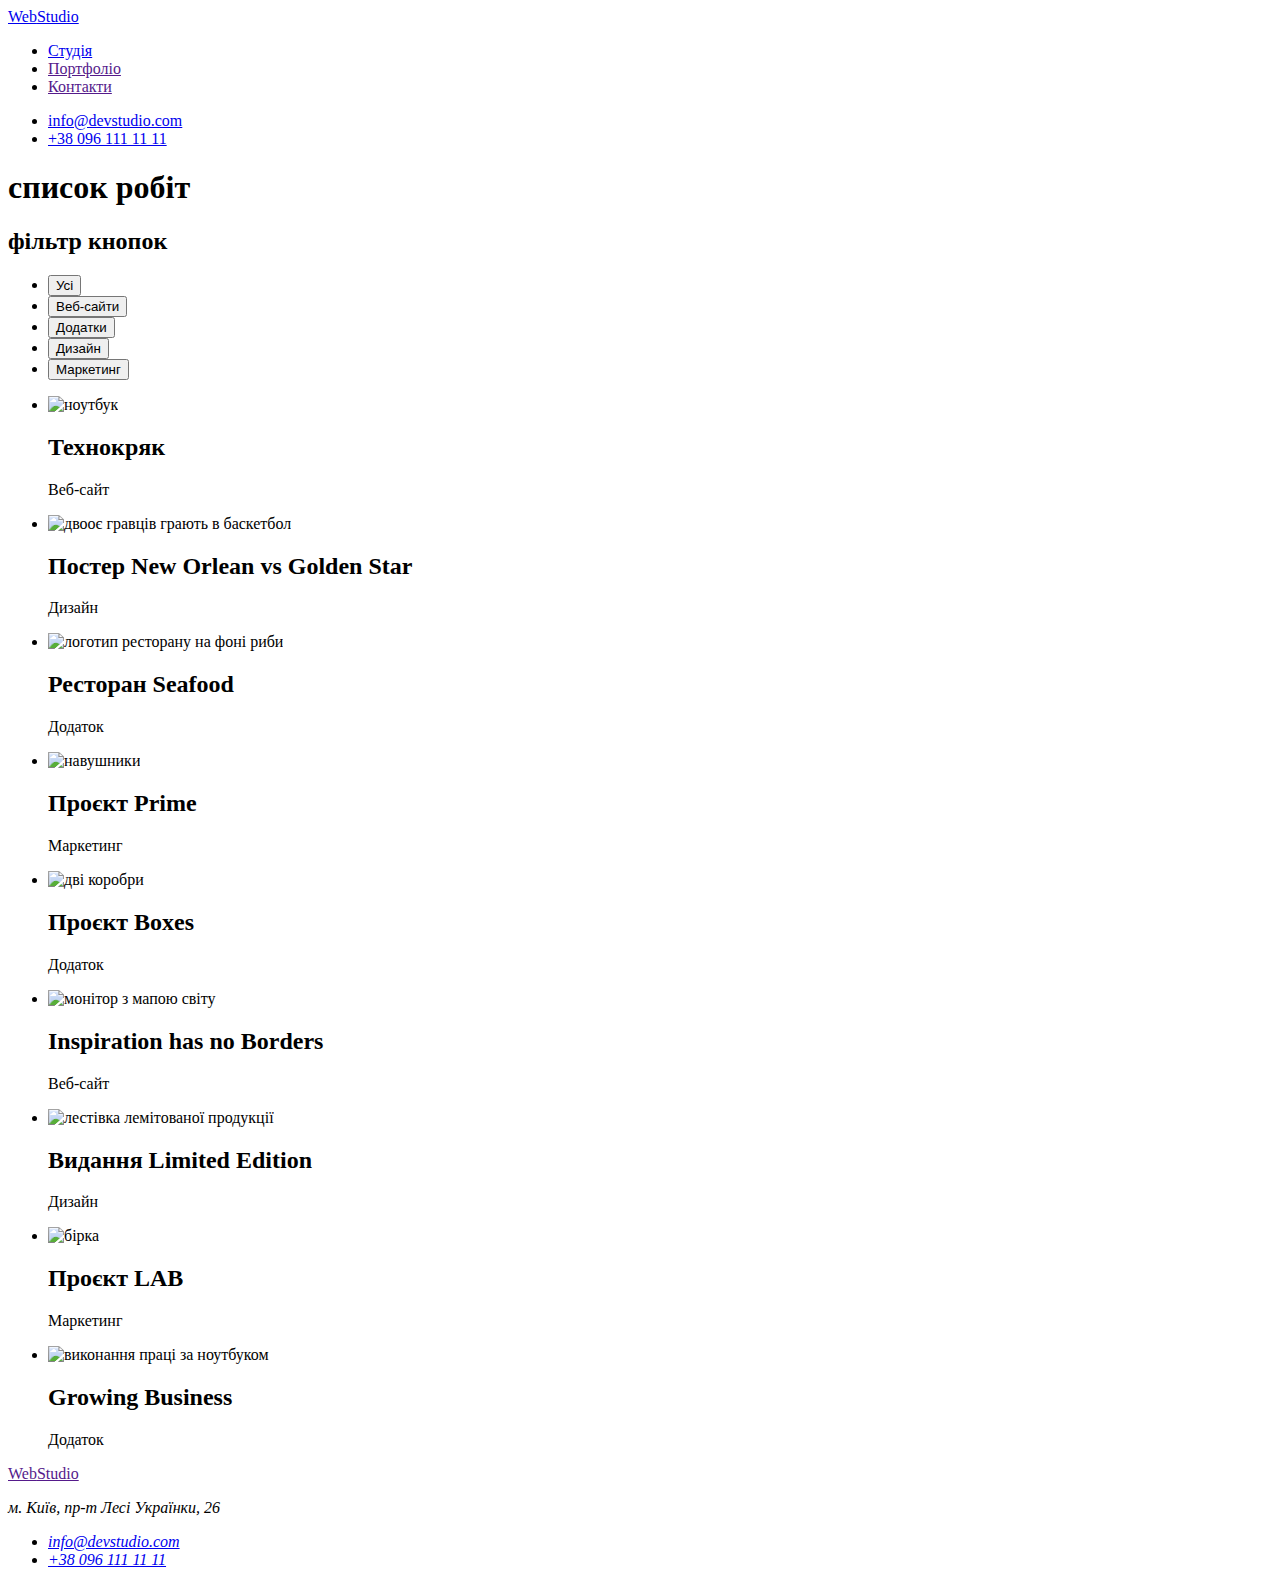
==== portfolio.html @ 6734b7b2 "добавив portfolio.html" ====
<!DOCTYPE html>
<html lang="en">
  <head>
    <meta charset="UTF-8" />
    <meta http-equiv="X-UA-Compatible" content="IE=edge" />
    <meta name="viewport" content="width=device-width, initial-scale=1.0" />
    <link rel="preconnect" href="https://fonts.googleapis.com" />
    <link rel="preconnect" href="https://fonts.gstatic.com" crossorigin />
    <link
      href="https://fonts.googleapis.com/css2?family=Raleway:wght@700&family=Roboto:wght@400;500;700;900&display=swap"
      rel="stylesheet"
    />
    <link rel="stylesheet" href="./css/styles.css" />
    <title>Document</title>
  </head>
  <body>
    <header>
      <!-- лого-->
      <a href="./index.html" class="logo"><span class="logo-color">Web</span>Studio</a>
      <!--силки-->
      <nav>
        <ul>
          <li><a href="./index.html" class="nav-link">Студія</a></li>
          <li><a href="" class="nav-link active-page">Портфоліо</a></li>
          <li><a href="" class="nav-link">Контакти</a></li>
        </ul>
      </nav>
      <!--звязок-->
      <ul>
        <li><a href="mailto:info@devstudio.com" class="nav-connection">info@devstudio.com</a></li>
        <li><a href="tel:+380961111111" class="nav-connection">+38 096 111 11 11</a></li>
      </ul>
    </header>
    <main>
      <section>
        <!-- заголовок скриєм -->
        <h1>список робіт</h1>
        <!-- button-filter -->
        <section class="button-filtr">
            <!-- заголовок скриєм -->
          <h2>фільтр кнопок</h2>
          <ul>
            <li><button type="button" class="button-filter-styles">Усі</button></li>
            <li><button type="button" class="button-filter-styles">Веб-сайти</button></li>
            <li><button type="button" class="button-filter-styles">Додатки</button></li>
            <li><button type="button" class="button-filter-styles">Дизайн</button></li>
            <li><button type="button" class="button-filter-styles">Маркетинг</button></li>
          </ul>
        </section>
        <!--  portfolio-item  -->
        <section class="portfolio-item">
          <ul>
            <li>
              <img src="./img/notebook.jpg" alt="ноутбук" width="370" height="294" />
              <h2 class="title-item">Технокряк</h2>
              <p class="text-category">Веб-сайт</p>
            </li>
            <li>
              <img
                src="./img/game.jpg"
                alt="двооє гравців грають в баскетбол"
                width="370"
                height="294"
              />
              <h2 class="title-item">Постер New Orlean vs Golden Star</h2>
              <p class="text-category">Дизайн</p>
            </li>
            <li>
              <img
                src="./img/fish.jpg"
                alt="логотип ресторану на фоні риби"
                width="370"
                height="294"
              />
              <h2 class="title-item">Ресторан Seafood</h2>
              <p class="text-category">Додаток</p>
            </li>
            <li>
              <img src="./img/headphones.jpg" alt="навушники" width="370" height="294" />
              <h2 class="title-item">Проєкт Prime</h2>
              <p class="text-category">Маркетинг</p>
            </li>
            <li>
              <img src="./img/boxes.jpg" alt=" дві коробри" width="370" height="294" />
              <h2 class="title-item">Проєкт Boxes</h2>
              <p class="text-category">Додаток</p>
            </li>
            <li>
              <img src="./img/monitor.jpg" alt="монітор з мапою світу" width="370" height="294" />
              <h2 class="title-item">Inspiration has no Borders</h2>
              <p class="text-category">Веб-сайт</p>
            </li>
            <li>
              <img
                src="./img/limited.jpg"
                alt="лестівка лемітованої продукції"
                width="370"
                height="294"
              />
              <h2 class="title-item">Видання Limited Edition</h2>
              <p class="text-category">Дизайн</p>
            </li>
            <li>
              <img src="./img/label.jpg" alt="бірка" width="370" height="294" />
              <h2 class="title-item">Проєкт LAB</h2>
              <p class="text-category">Маркетинг</p>
            </li>
            <li>
              <img
                src="./img/work.jpg"
                alt="виконання праці за ноутбуком"
                width="370"
                height="294"
              />
              <h2 class="title-item">Growing Business</h2>
              <p class="text-category">Додаток</p>
            </li>
          </ul>
        </section>
      </section>
    </main>
    <footer class="footer">
      <!--лого-->
      <a href="" class="logo-footer"><span class="logo-footer-color">Web</span>Studio</a>
      <!-- адресс -->
      <address>
        <p class="address">м. Київ, пр-т Лесі Українки, 26</p>
        <!--звязок-->
        <ul>
          <li>
            <a href="mailto:info@devstudio.com" class="connection-footer">info@devstudio.com</a>
          </li>
          <li><a href="tel:+380961111111" class="connection-footer">+38 096 111 11 11</a></li>
        </ul>
      </address>
    </footer>
  </body>
</html>
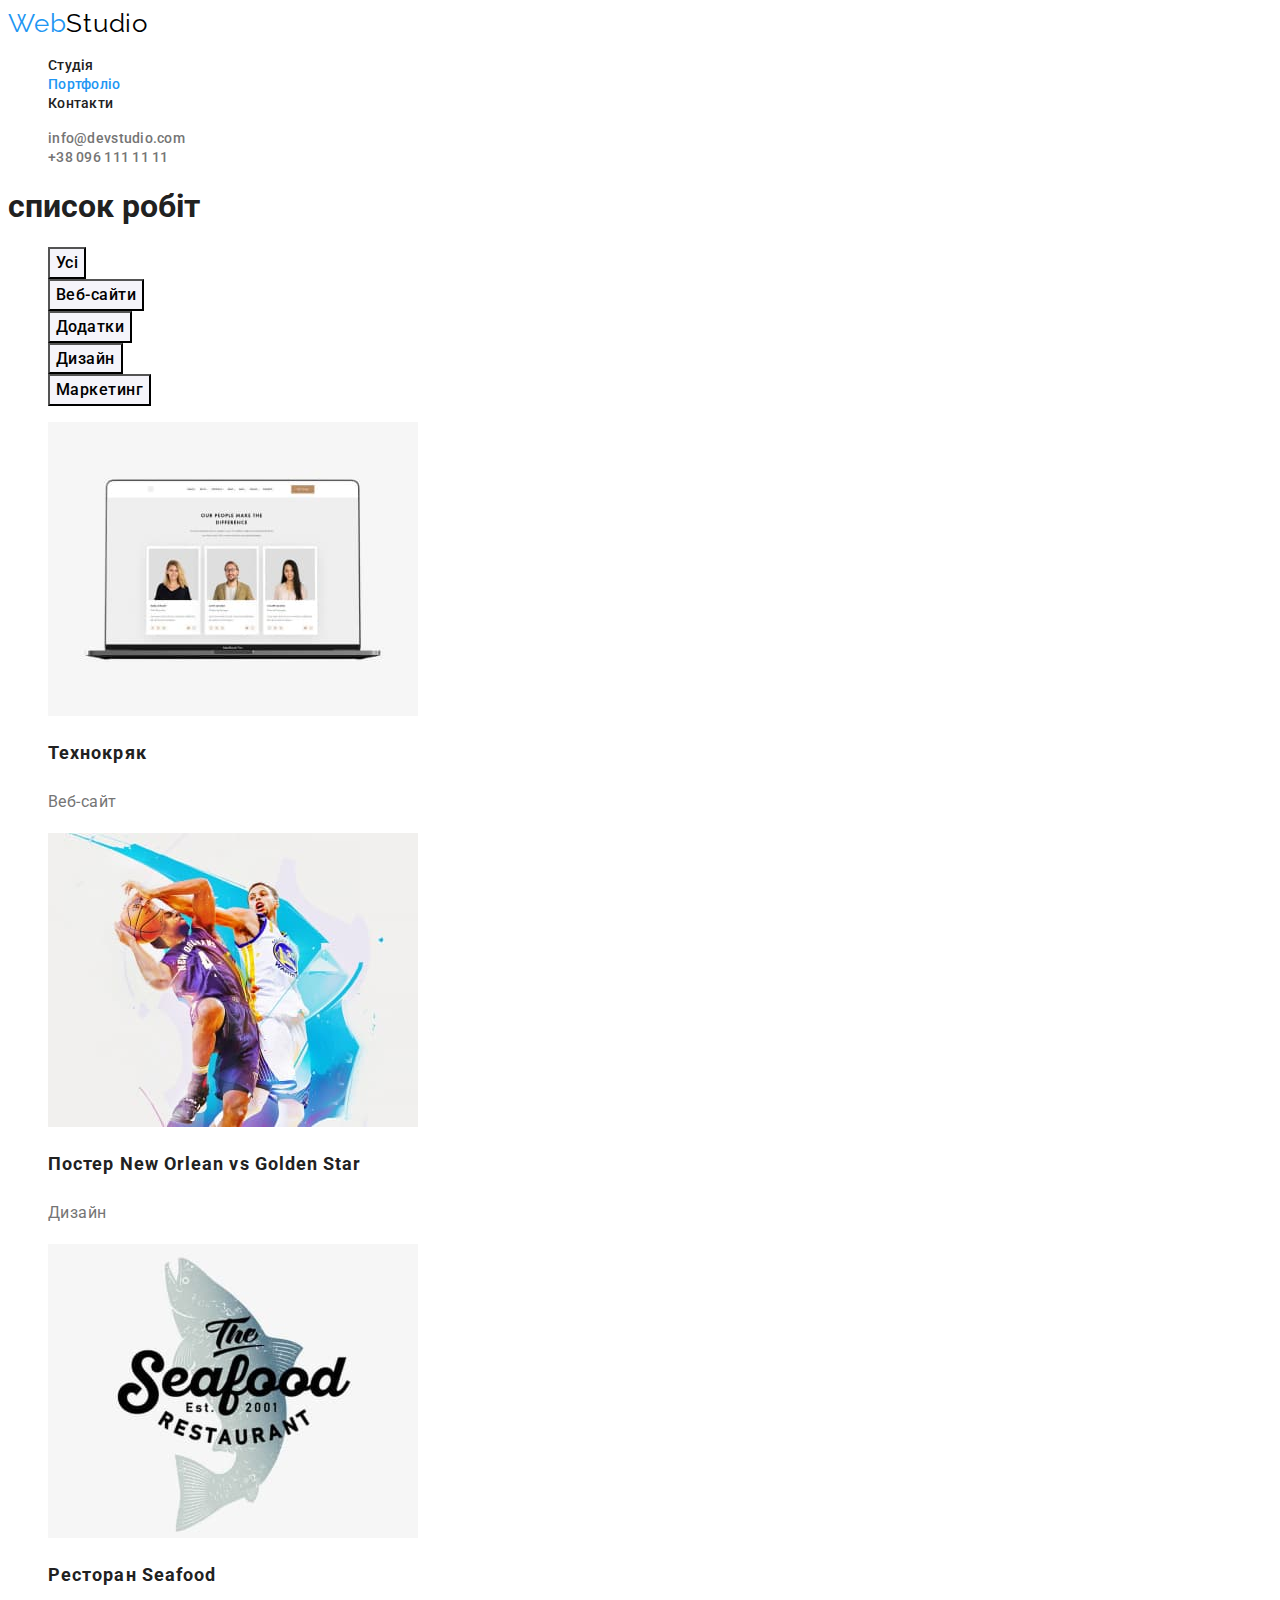
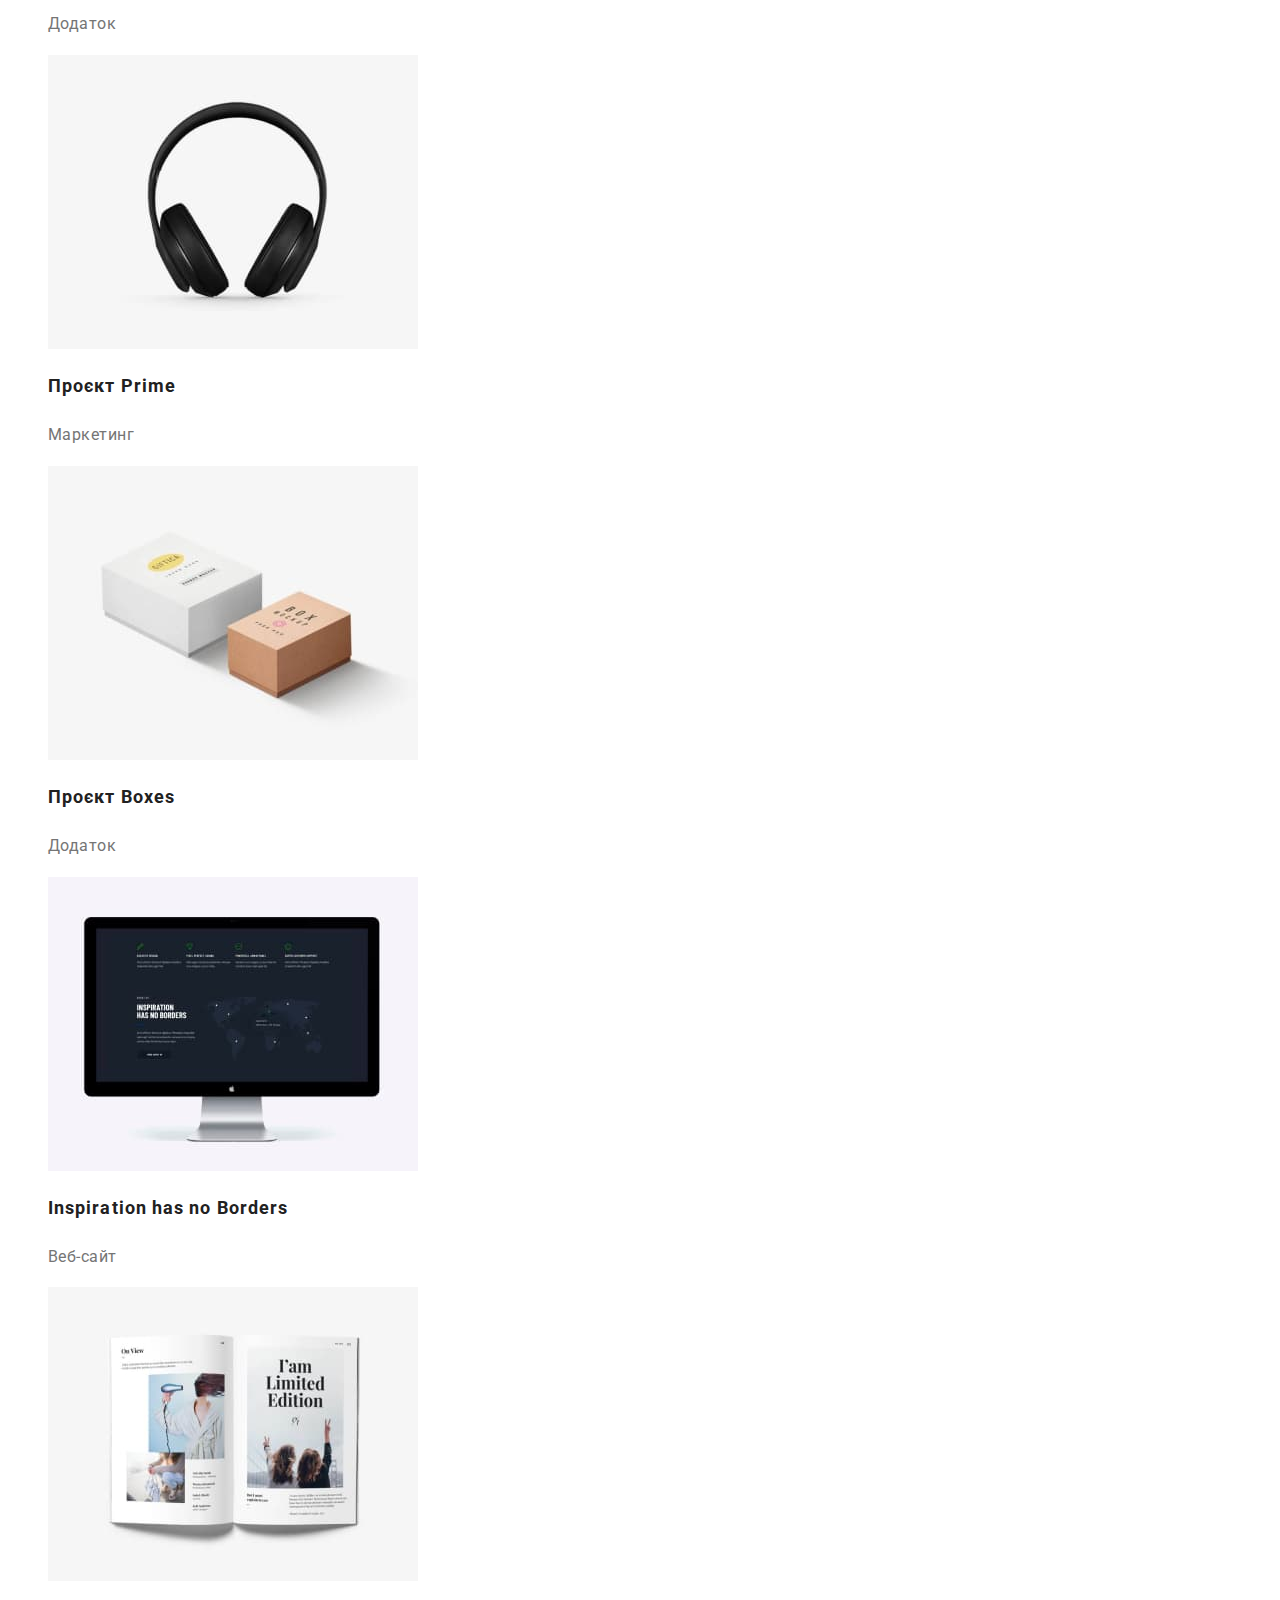
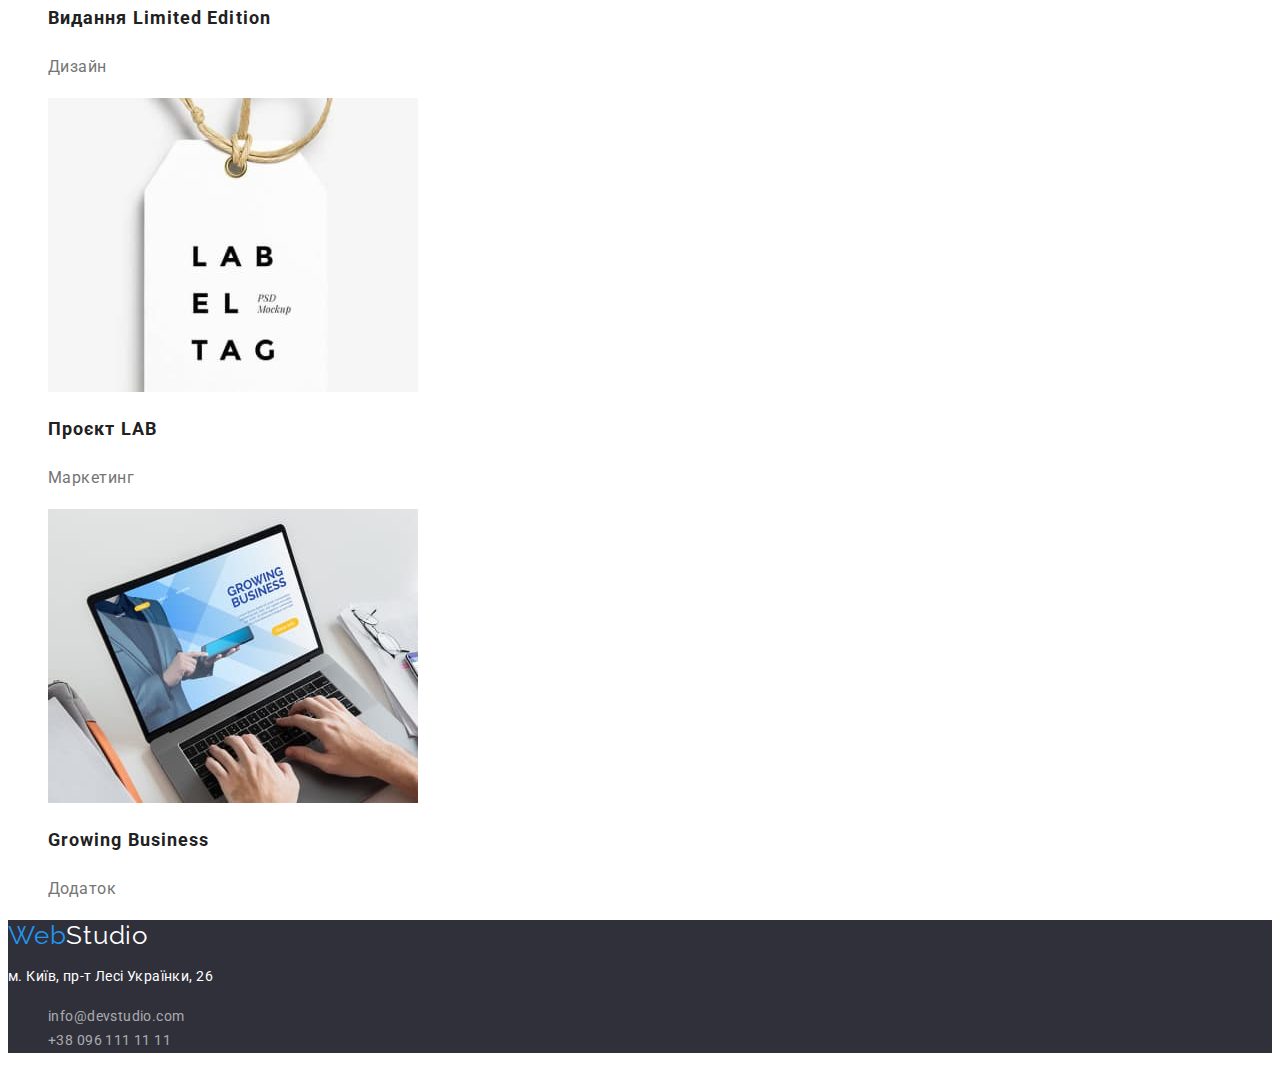
==== commit 17c44a35: "вніс поправки" ====
--- a/portfolio.html
+++ b/portfolio.html
@@ -35,10 +35,8 @@
       <section>
         <!-- заголовок скриєм -->
         <h1>список робіт</h1>
-        <!-- button-filter -->
-        <section class="button-filtr">
-            <!-- заголовок скриєм -->
-          <h2>фільтр кнопок</h2>
+        <!--  portfolio-item  -->
+        <section class="portfolio-item">
           <ul>
             <li><button type="button" class="button-filter-styles">Усі</button></li>
             <li><button type="button" class="button-filter-styles">Веб-сайти</button></li>
@@ -46,9 +44,6 @@
             <li><button type="button" class="button-filter-styles">Дизайн</button></li>
             <li><button type="button" class="button-filter-styles">Маркетинг</button></li>
           </ul>
-        </section>
-        <!--  portfolio-item  -->
-        <section class="portfolio-item">
           <ul>
             <li>
               <img src="./img/notebook.jpg" alt="ноутбук" width="370" height="294" />
@@ -123,7 +118,7 @@
       <!--лого-->
       <a href="" class="logo-footer"><span class="logo-footer-color">Web</span>Studio</a>
       <!-- адресс -->
-      <address>
+      <address class="addres-page">
         <p class="address">м. Київ, пр-т Лесі Українки, 26</p>
         <!--звязок-->
         <ul>
--- a/css/styles.css
+++ b/css/styles.css
@@ -0,0 +1,196 @@
+:root {
+    --title-text-color:#212121;
+    --hero-text-color:#FFFFFF;
+    --logo-text-color:#2196F3;
+    --desc-color:#757575;
+}
+body {
+    font-family: Roboto , sans-serif;
+    font-style: normal;
+    color: var(--title-text-color);
+}
+/* list decoration */
+a {
+    text-decoration: none;
+}
+ul {
+    list-style: none;
+}
+/* logo */
+.logo {
+    font-family: 'Raleway';
+    font-style: normal;   
+    font-size: 26px;
+    line-height: 1.19;
+    letter-spacing: 0.03em;
+    color: #000000;
+}
+.logo-color {
+    color: var(--logo-text-color);
+}
+/* nav-link */
+.nav-link  {
+    font-weight: 500;
+    font-size: 14px;
+    line-height: 1.14;
+    letter-spacing: 0.02em;
+    color: var(--title-text-color);
+}
+.nav-link:hover,
+.nav-link:focus {
+    color: var(--logo-text-color);
+}
+/* .nav-connection */
+.nav-connection {
+    font-weight: 500;
+    font-size: 14px;
+    line-height: 1.14;
+    letter-spacing: 0.02em;
+    color: var(--desc-color);
+}
+
+.nav-connection:hover,
+.nav-connection:focus {
+    color: var(--logo-text-color);
+}
+/* active-page */
+.active-page {
+    color: var(--logo-text-color);
+}
+
+
+/* !!!!!!!!!main-index!!!!!!!!! */
+/* hero */
+.hero-title {
+    font-weight: 900;
+    font-size: 44px;
+    line-height: 1.36;
+    text-align: center;
+    letter-spacing: 0.06em;
+    color: var(--hero-text-color);
+    background-color: #2F303A;
+}
+.pledge {
+    font-family: 'Roboto';
+    font-style: normal;
+    font-weight: 700;
+    font-size: 16px;
+    line-height: 1.87;
+    text-align: center;
+    letter-spacing: 0.06em;
+    color: var(--hero-text-color);
+    background-color: var(--logo-text-color);
+}
+.pledge:hover,
+.pledge:focus {
+    color: var(--hero-text-color);
+    background-color: #188CE8;
+}
+/* h2 */
+.title-text {
+    
+    font-size: 36px;
+    line-height: 1.17;
+    text-align: center;
+    letter-spacing: 0.03em;
+    
+}
+/* advances */
+.advances-title {
+    
+    font-size: 14px;
+    line-height: 1.14;
+    letter-spacing: 0.03em;
+    
+}
+.advances-text {
+    
+    font-size: 14px;
+    line-height: 1.71;
+    letter-spacing: 0.03em;
+    color: var(--desc-color);
+}
+/* team */
+.team .name {
+    font-weight: 500;
+    font-size: 16px;
+    line-height: 1.19;
+    letter-spacing: 0.03em;
+    
+}
+.team .position {
+    font-size: 16px;
+    line-height: 1.19;
+    letter-spacing: 0.03em;
+    color: var(--desc-color);
+}
+
+
+/* !!!!!!!!!main-portfolio!!!!!!!!! */
+/* button-filter */
+.button-filter-styles {
+    font-family: 'Roboto';
+    font-style: normal;
+    font-weight: 500;
+    font-size: 16px;
+    line-height: 1.62;
+    text-align: center;
+    letter-spacing: 0.03em;
+    background-color: #F5F4FA;
+}
+.button-filter-styles:hover,
+.button-filter-styles:focus {
+    color: var(--hero-text-color);
+    background-color: var(--logo-text-color);
+}
+/* portfolio-item */
+.title-item {
+    font-size: 18px;
+    line-height: 2;
+    letter-spacing: 0.06em;
+}
+.text-category {
+     font-size: 16px;
+    line-height: 1.87;
+    letter-spacing: 0.03em;
+    color: var(--desc-color);
+}
+
+
+
+
+/* footer */
+.footer {
+    background-color: #2F303A;
+}
+.logo-footer {
+    font-family: 'Raleway';
+    font-style: normal;
+    font-size: 26px;
+    line-height: 1.19;
+    letter-spacing: 0.03em;
+    color: #FFFFFF;
+}
+.logo-footer-color {
+    color: var(--logo-text-color);
+}
+.addres-page {
+    font-style: normal;
+}
+.address {
+    
+    font-size: 14px;
+    line-height: 1.71;
+    letter-spacing: 0.03em;
+    color: var(--hero-text-color);
+}
+.connection-footer {
+    font-size: 14px;
+    line-height: 1.71;
+    letter-spacing: 0.03em;
+    color: rgba(255, 255, 255, 0.6);
+}
+.connection-footer:hover,
+.connection-footer:focus {
+    color: var(--logo-text-color);
+}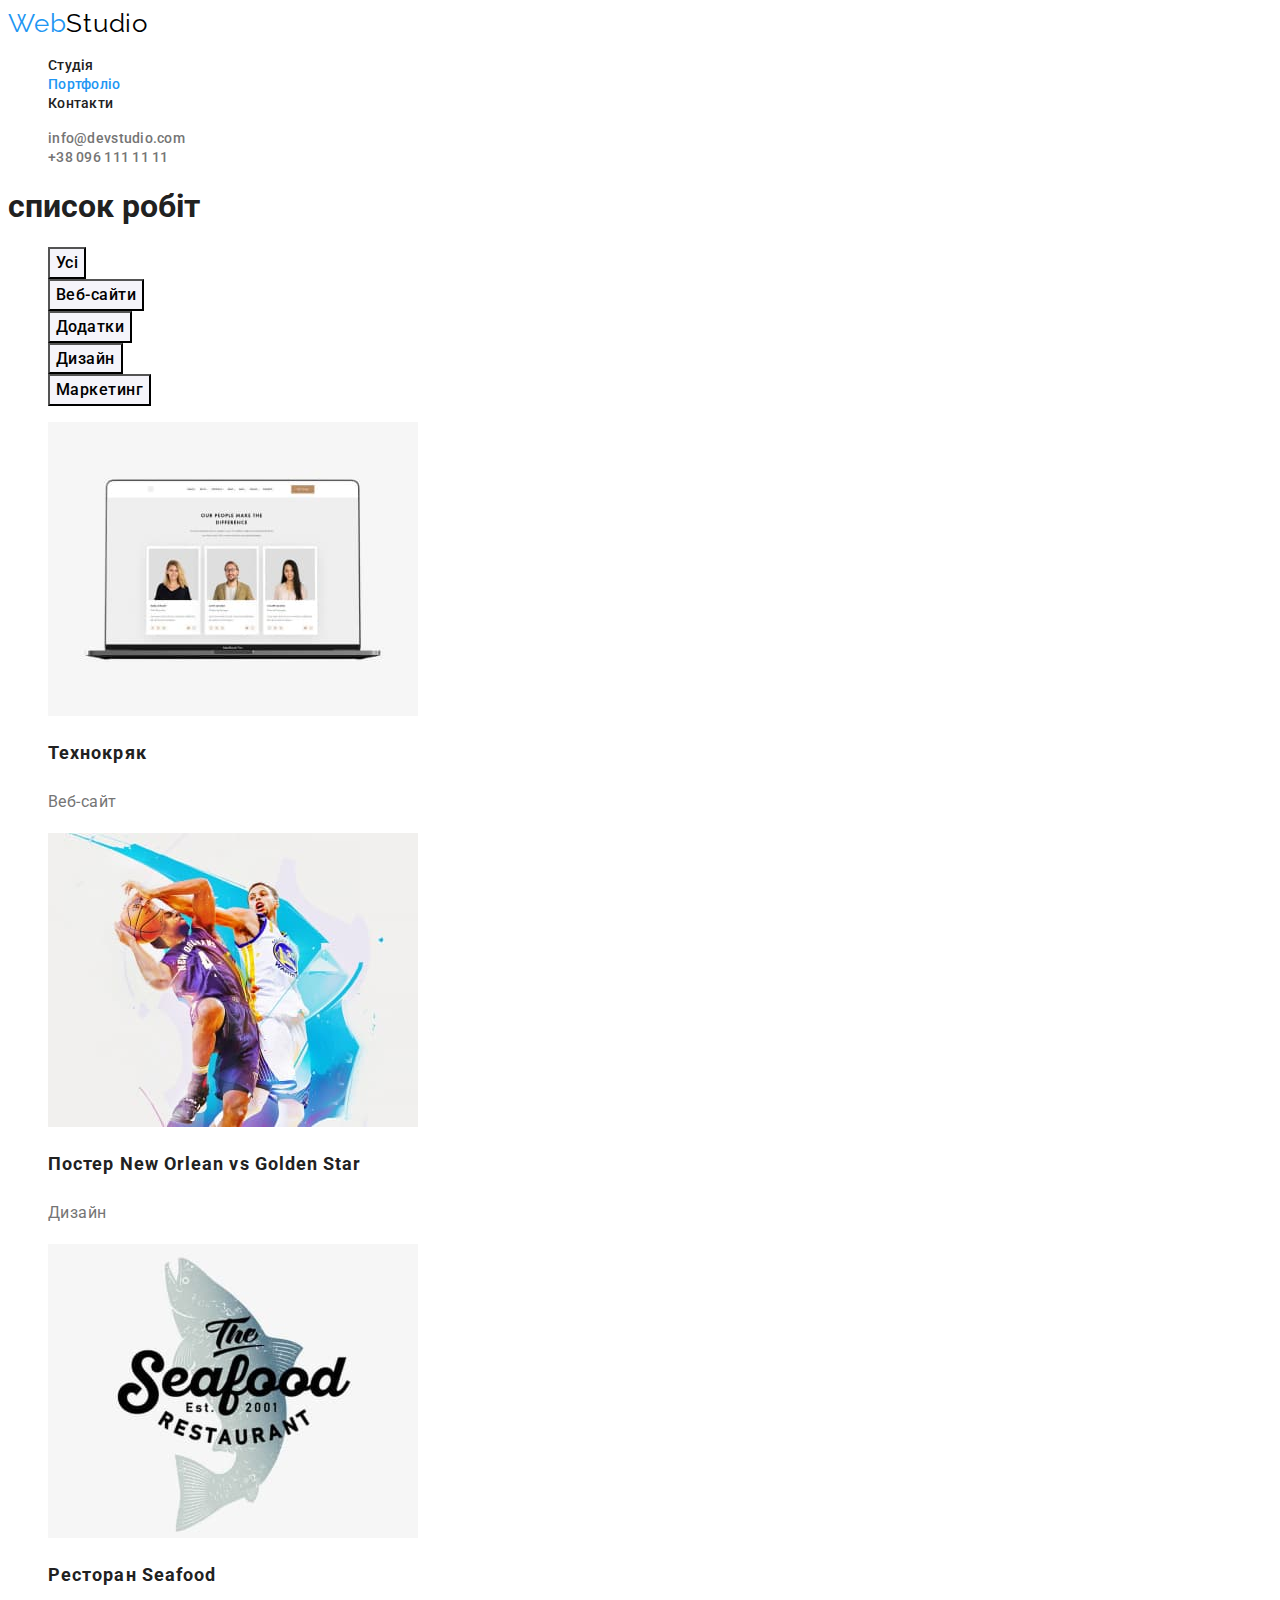
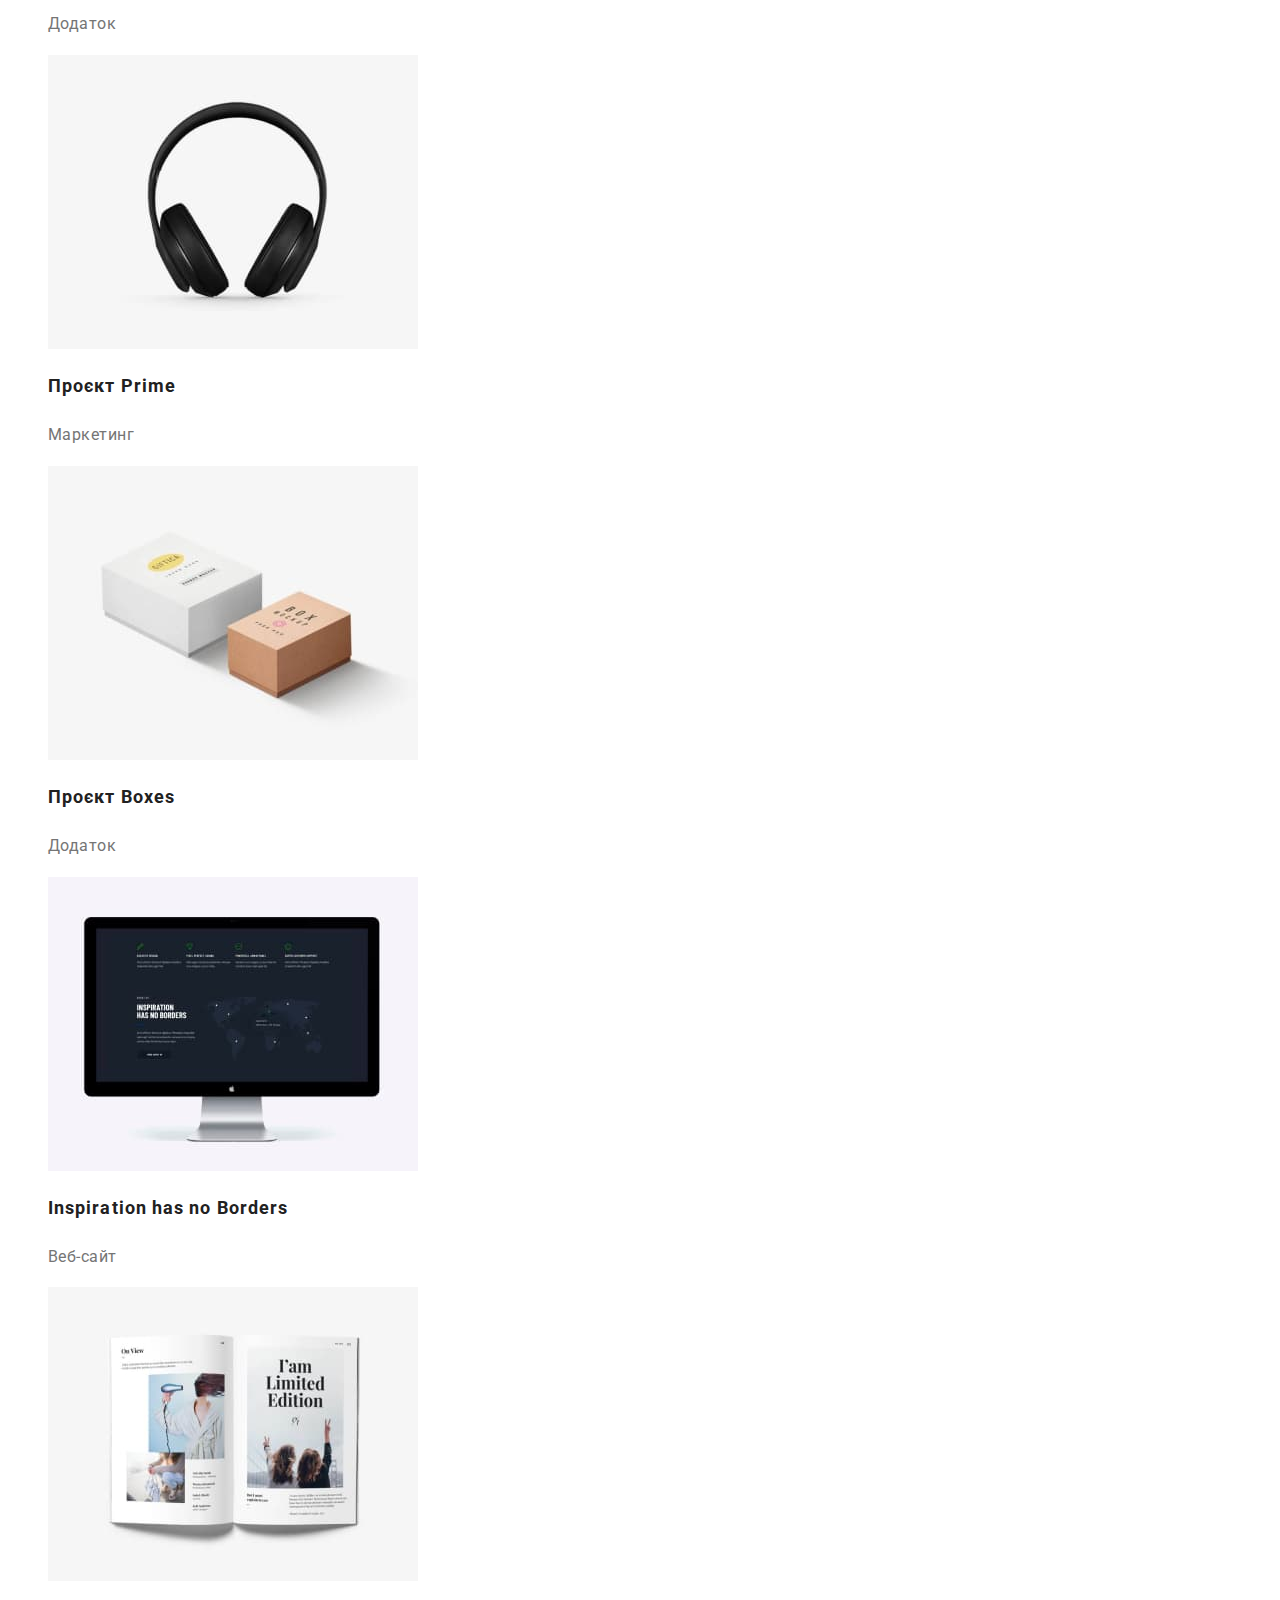
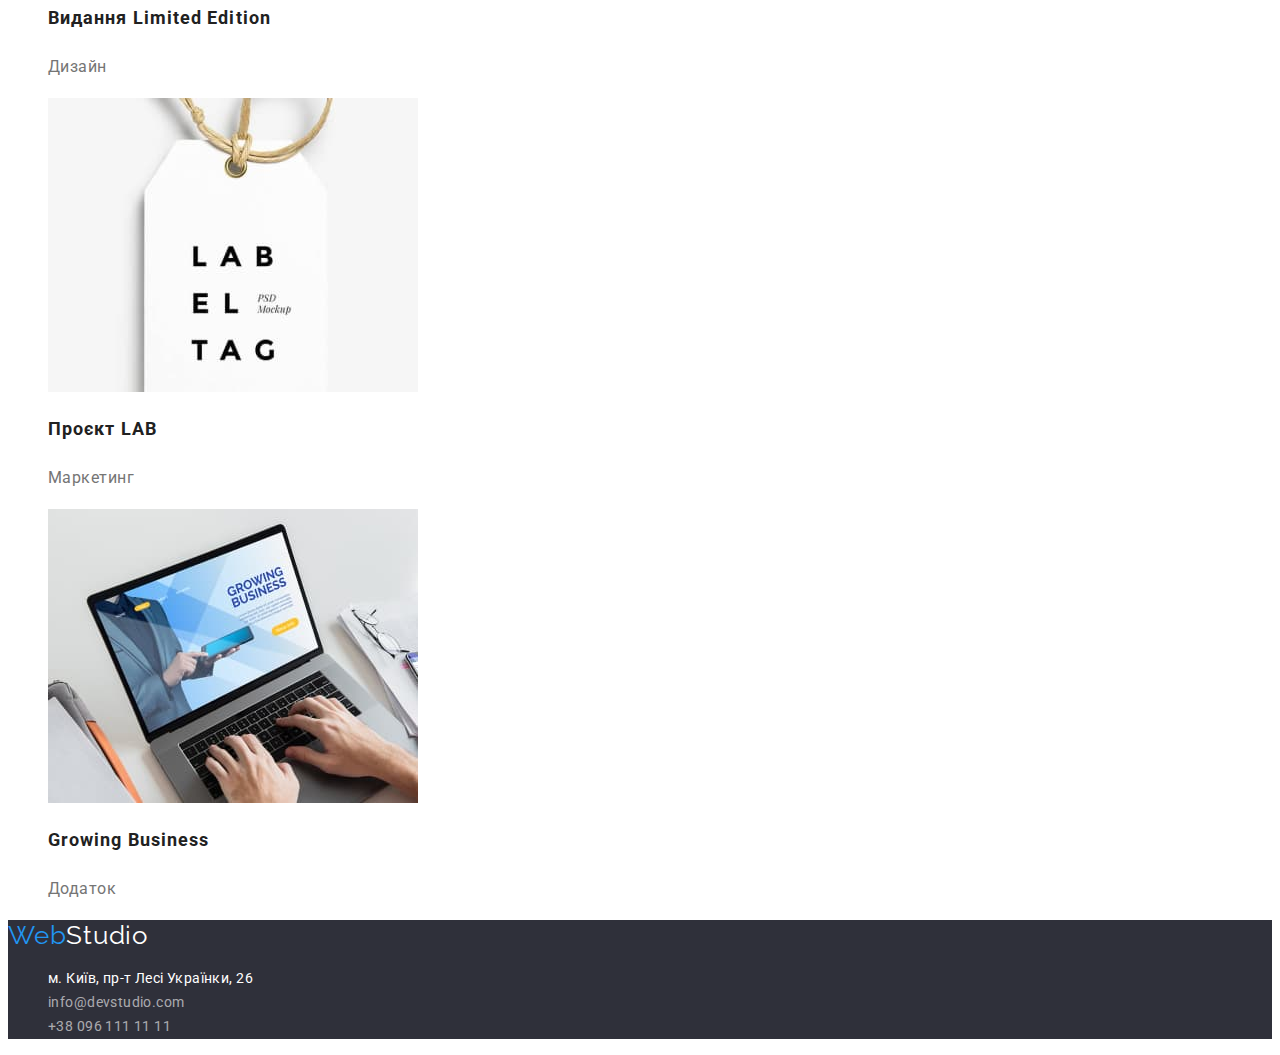
==== commit 6be6b4c2: "new sddress" ====
--- a/portfolio.html
+++ b/portfolio.html
@@ -32,86 +32,79 @@
       </ul>
     </header>
     <main>
-      <section>
+      <section class="portfolio-item">
         <!-- заголовок скриєм -->
         <h1>список робіт</h1>
         <!--  portfolio-item  -->
-        <section class="portfolio-item">
-          <ul>
-            <li><button type="button" class="button-filter-styles">Усі</button></li>
-            <li><button type="button" class="button-filter-styles">Веб-сайти</button></li>
-            <li><button type="button" class="button-filter-styles">Додатки</button></li>
-            <li><button type="button" class="button-filter-styles">Дизайн</button></li>
-            <li><button type="button" class="button-filter-styles">Маркетинг</button></li>
-          </ul>
-          <ul>
-            <li>
-              <img src="./img/notebook.jpg" alt="ноутбук" width="370" height="294" />
-              <h2 class="title-item">Технокряк</h2>
-              <p class="text-category">Веб-сайт</p>
-            </li>
-            <li>
-              <img
-                src="./img/game.jpg"
-                alt="двооє гравців грають в баскетбол"
-                width="370"
-                height="294"
-              />
-              <h2 class="title-item">Постер New Orlean vs Golden Star</h2>
-              <p class="text-category">Дизайн</p>
-            </li>
-            <li>
-              <img
-                src="./img/fish.jpg"
-                alt="логотип ресторану на фоні риби"
-                width="370"
-                height="294"
-              />
-              <h2 class="title-item">Ресторан Seafood</h2>
-              <p class="text-category">Додаток</p>
-            </li>
-            <li>
-              <img src="./img/headphones.jpg" alt="навушники" width="370" height="294" />
-              <h2 class="title-item">Проєкт Prime</h2>
-              <p class="text-category">Маркетинг</p>
-            </li>
-            <li>
-              <img src="./img/boxes.jpg" alt=" дві коробри" width="370" height="294" />
-              <h2 class="title-item">Проєкт Boxes</h2>
-              <p class="text-category">Додаток</p>
-            </li>
-            <li>
-              <img src="./img/monitor.jpg" alt="монітор з мапою світу" width="370" height="294" />
-              <h2 class="title-item">Inspiration has no Borders</h2>
-              <p class="text-category">Веб-сайт</p>
-            </li>
-            <li>
-              <img
-                src="./img/limited.jpg"
-                alt="лестівка лемітованої продукції"
-                width="370"
-                height="294"
-              />
-              <h2 class="title-item">Видання Limited Edition</h2>
-              <p class="text-category">Дизайн</p>
-            </li>
-            <li>
-              <img src="./img/label.jpg" alt="бірка" width="370" height="294" />
-              <h2 class="title-item">Проєкт LAB</h2>
-              <p class="text-category">Маркетинг</p>
-            </li>
-            <li>
-              <img
-                src="./img/work.jpg"
-                alt="виконання праці за ноутбуком"
-                width="370"
-                height="294"
-              />
-              <h2 class="title-item">Growing Business</h2>
-              <p class="text-category">Додаток</p>
-            </li>
-          </ul>
-        </section>
+        <ul>
+          <li><button type="button" class="button-filter-styles">Усі</button></li>
+          <li><button type="button" class="button-filter-styles">Веб-сайти</button></li>
+          <li><button type="button" class="button-filter-styles">Додатки</button></li>
+          <li><button type="button" class="button-filter-styles">Дизайн</button></li>
+          <li><button type="button" class="button-filter-styles">Маркетинг</button></li>
+        </ul>
+        <ul>
+          <li>
+            <img src="./img/notebook.jpg" alt="ноутбук" width="370" height="294" />
+            <h2 class="title-item">Технокряк</h2>
+            <p class="text-category">Веб-сайт</p>
+          </li>
+          <li>
+            <img
+              src="./img/game.jpg"
+              alt="двооє гравців грають в баскетбол"
+              width="370"
+              height="294"
+            />
+            <h2 class="title-item">Постер New Orlean vs Golden Star</h2>
+            <p class="text-category">Дизайн</p>
+          </li>
+          <li>
+            <img
+              src="./img/fish.jpg"
+              alt="логотип ресторану на фоні риби"
+              width="370"
+              height="294"
+            />
+            <h2 class="title-item">Ресторан Seafood</h2>
+            <p class="text-category">Додаток</p>
+          </li>
+          <li>
+            <img src="./img/headphones.jpg" alt="навушники" width="370" height="294" />
+            <h2 class="title-item">Проєкт Prime</h2>
+            <p class="text-category">Маркетинг</p>
+          </li>
+          <li>
+            <img src="./img/boxes.jpg" alt=" дві коробри" width="370" height="294" />
+            <h2 class="title-item">Проєкт Boxes</h2>
+            <p class="text-category">Додаток</p>
+          </li>
+          <li>
+            <img src="./img/monitor.jpg" alt="монітор з мапою світу" width="370" height="294" />
+            <h2 class="title-item">Inspiration has no Borders</h2>
+            <p class="text-category">Веб-сайт</p>
+          </li>
+          <li>
+            <img
+              src="./img/limited.jpg"
+              alt="лестівка лемітованої продукції"
+              width="370"
+              height="294"
+            />
+            <h2 class="title-item">Видання Limited Edition</h2>
+            <p class="text-category">Дизайн</p>
+          </li>
+          <li>
+            <img src="./img/label.jpg" alt="бірка" width="370" height="294" />
+            <h2 class="title-item">Проєкт LAB</h2>
+            <p class="text-category">Маркетинг</p>
+          </li>
+          <li>
+            <img src="./img/work.jpg" alt="виконання праці за ноутбуком" width="370" height="294" />
+            <h2 class="title-item">Growing Business</h2>
+            <p class="text-category">Додаток</p>
+          </li>
+        </ul>
       </section>
     </main>
     <footer class="footer">
@@ -119,9 +112,8 @@
       <a href="" class="logo-footer"><span class="logo-footer-color">Web</span>Studio</a>
       <!-- адресс -->
       <address class="addres-page">
-        <p class="address">м. Київ, пр-т Лесі Українки, 26</p>
-        <!--звязок-->
         <ul>
+          <li><a href="https://goo.gl/maps/CPtrU1FHBa2aNyZL9" target="_blank" rel="noopener noreferrer nofollow" class="address">м. Київ, пр-т Лесі Українки, 26</a> </li>
           <li>
             <a href="mailto:info@devstudio.com" class="connection-footer">info@devstudio.com</a>
           </li>
